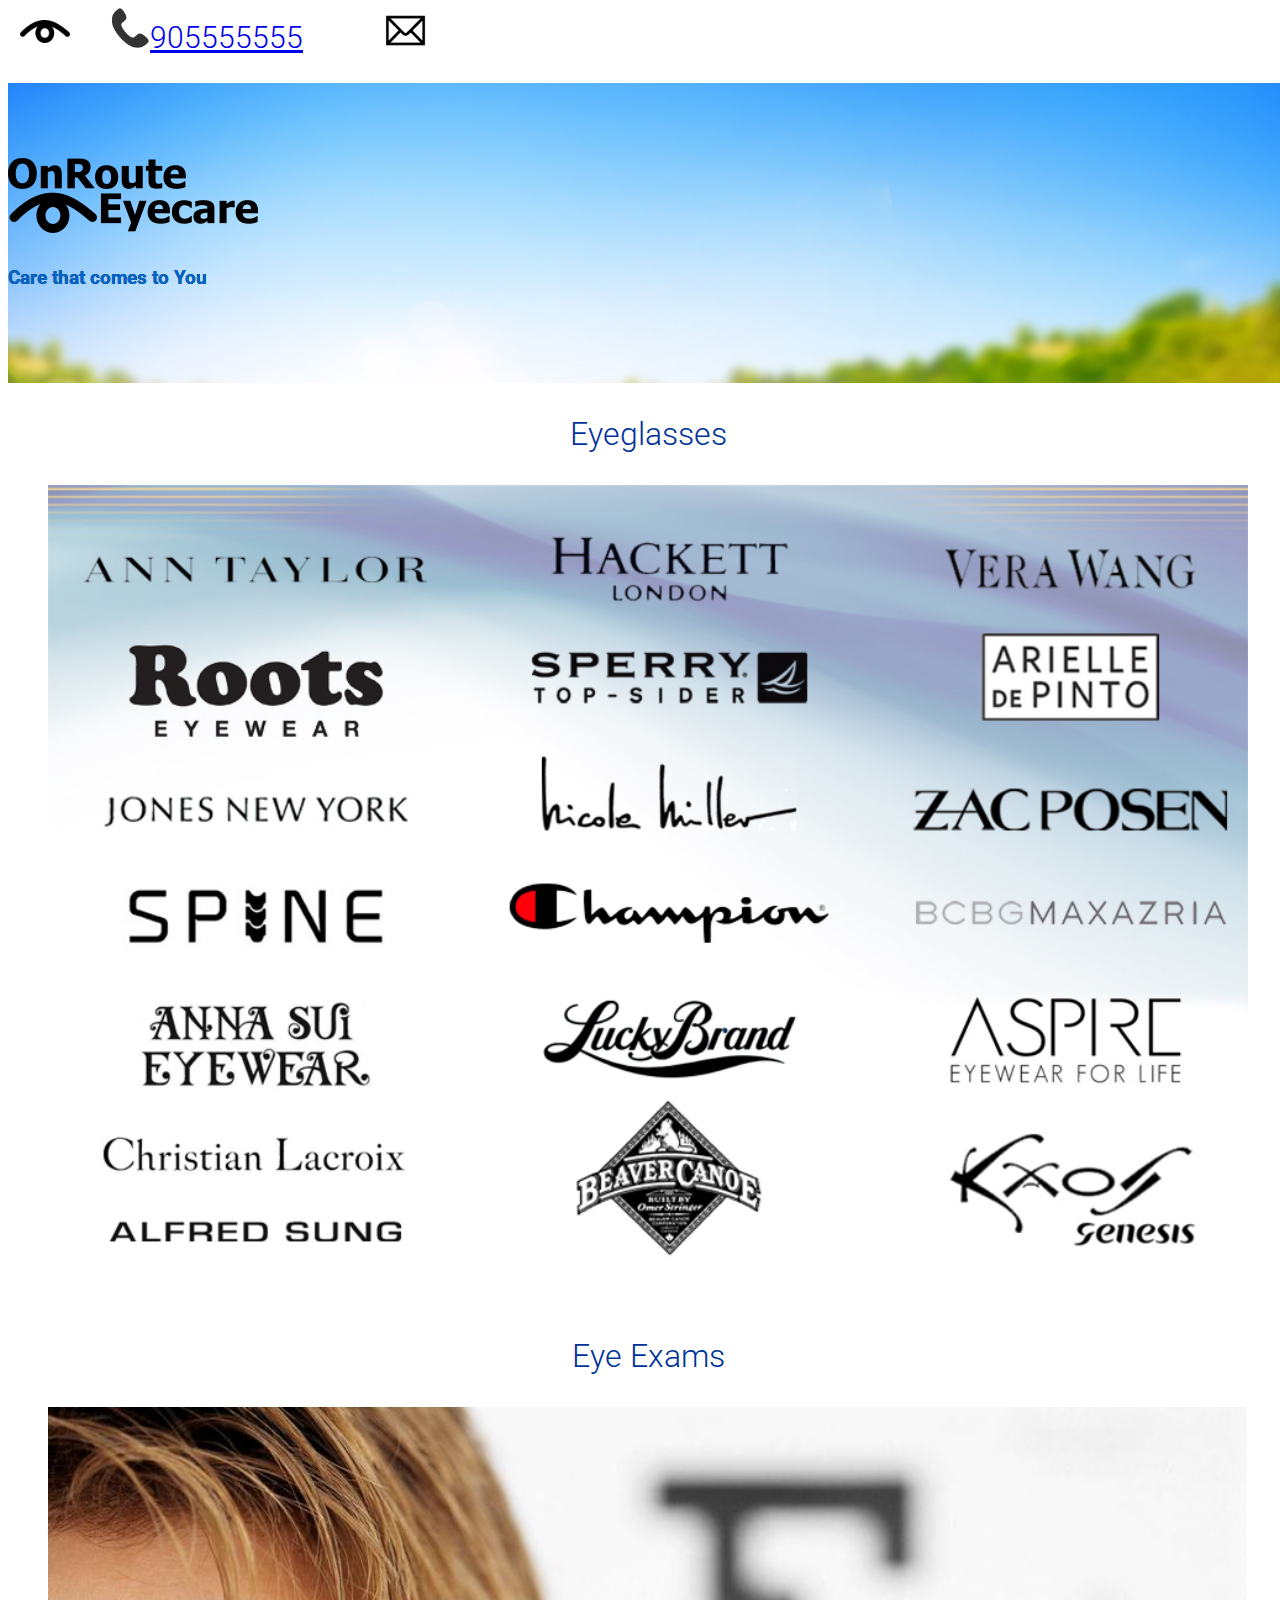
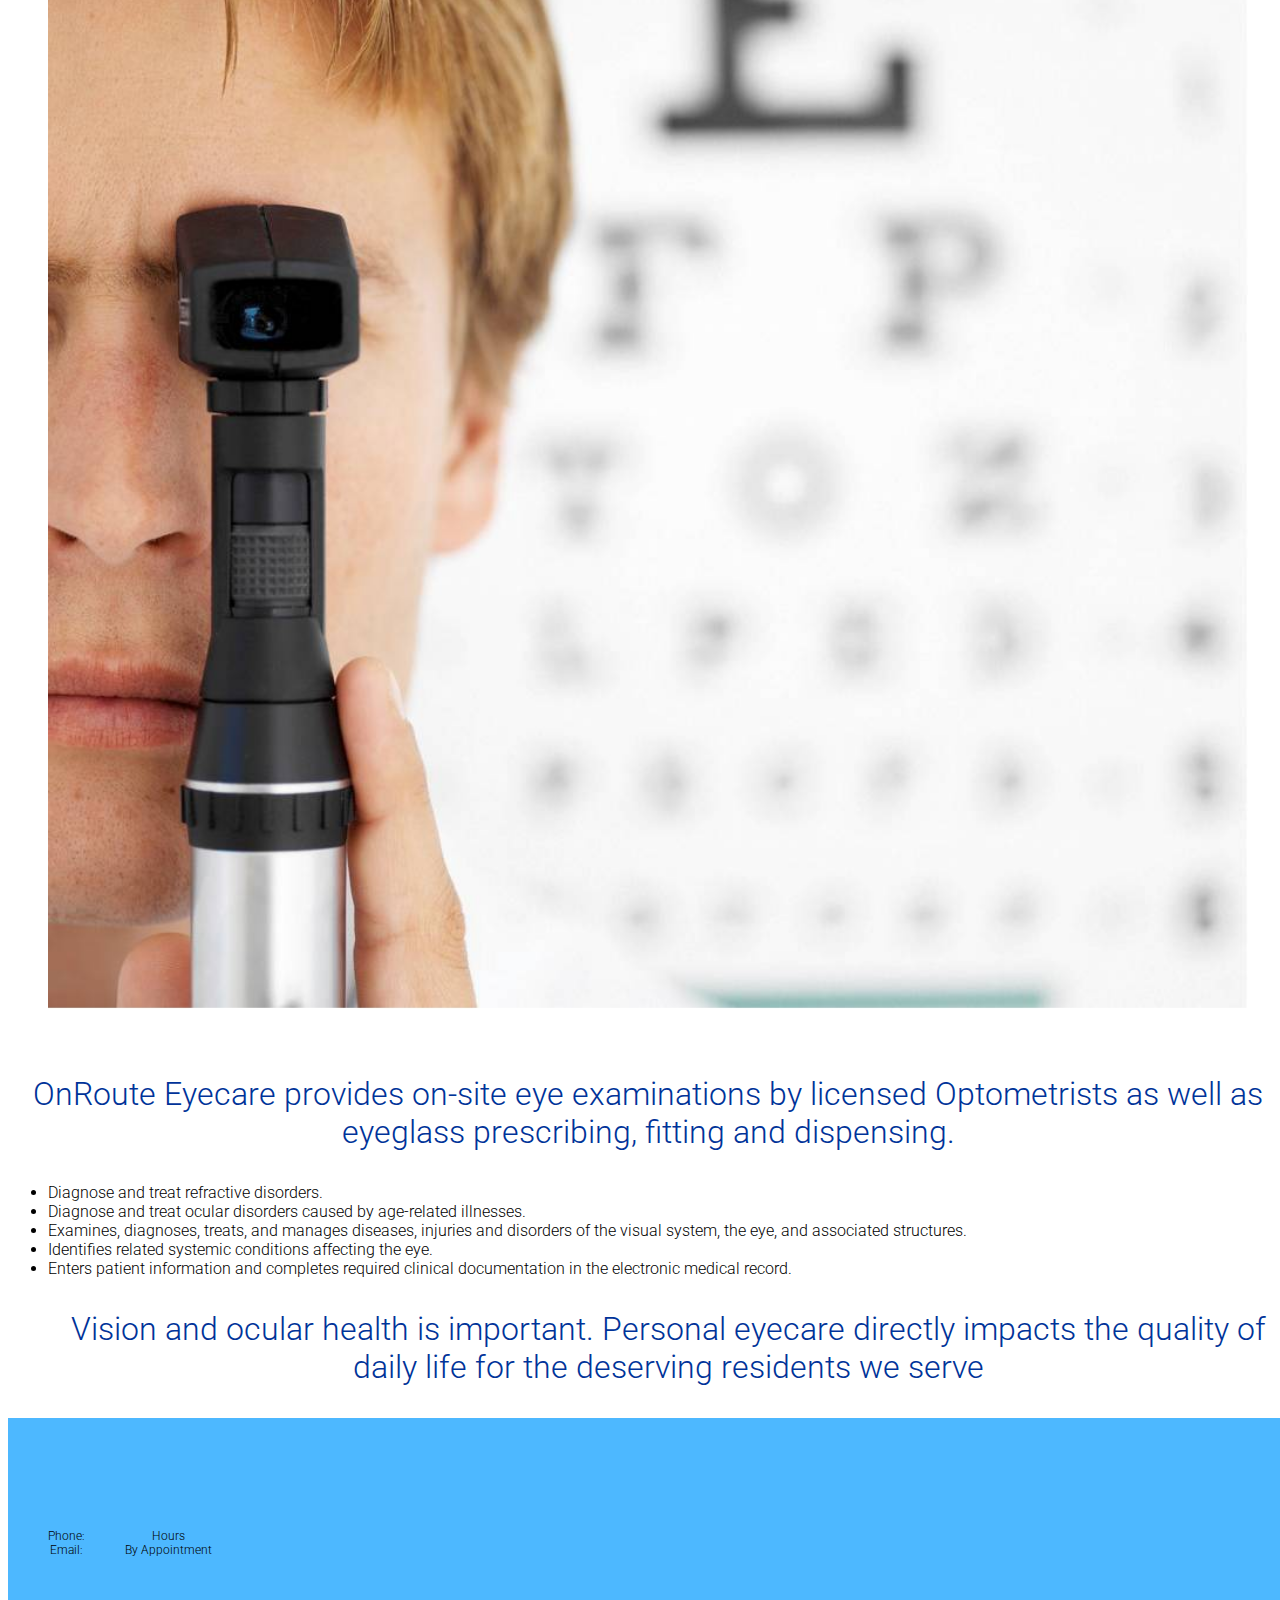
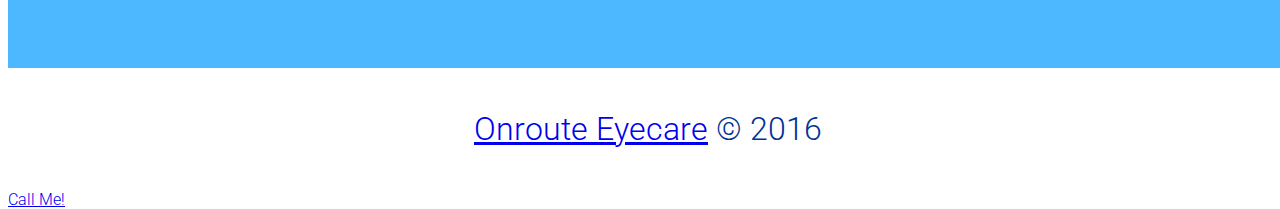
==== index.html @ 6a872e7d "May 19,2016" ====
<!DOCTYPE html>
<html>
<head>
  <title>OnRoute EyeCare</title>
  <meta charset="utf-8"/>
  <link rel="stylesheet" href="https://maxcdn.bootstrapcdn.com/bootstrap/3.3.6/css/bootstrap.min.css" integrity="sha384-1q8mTJOASx8j1Au+a5WDVnPi2lkFfwwEAa8hDDdjZlpLegxhjVME1fgjWPGmkzs7" crossorigin="anonymous">
  <link href='https://fonts.googleapis.com/css?family=Roboto:300,400,700' rel='stylesheet' type='text/css'>
  <link rel="stylesheet" type="text/css" href="main.css">
</head>
<body>
<header class="container-head">
  
  <div class="row">
  
    <h2 class="col-sm-4"><img src="eye.png" width="50">
	</h2>		
    
	<nav class="col-sm-10 text-right">
		<p><div class="header-info-label"><img src="6xqFT.png" width="40" class="fa fa-phone"></src><a href="tel:905555555" data-rel="external">905555555</a></div>
		</p>
		<p><div class="header-info-label"><i class="fa fa-envelope"></i><a href="mailto:onrouteeyecare@gmail.com" data-rel="external"><img src="mail.png" width="45"></src></a></div>
		</p>
    </nav>
  
  </div>
</header>


<section class="jumbotron">
  <div class="container">
    <div class="row text-center">
      <img src="eyecare.png" style="width:250px" >
      <h3>Care that comes to You</h3>

    </div>
  </div>

</section>

<section class="mainsec" class="container" >
  <div class="row">
    <figure class="col-sm-6">
       <p>Eyeglasses</p>
       <img src="eyewear.jpg"/>

    </figure>
    <figure class="col-sm-6">
       <p>Eye Exams</p>
       <img src="eye_exam.jpg"/>

    </figure>
  </div>
  <div>
	<p>
	OnRoute Eyecare provides on-site eye examinations by licensed Optometrists as well as eyeglass prescribing, fitting and dispensing.  
	</p>
	<p>
	<ul><li>Diagnose and treat refractive disorders. </li>
	<li>Diagnose and treat ocular disorders caused by age-related illnesses.</li>
	<li>Examines, diagnoses, treats, and manages diseases, injuries and disorders of the visual system, the eye, and associated structures.</li>
	<li>Identifies related systemic conditions affecting the eye.</li>
	<li>Enters patient information and completes required clinical documentation in the electronic medical record.</li>
	</p>
	<p>Vision and ocular health is important. Personal eyecare directly impacts the quality of daily life for the deserving residents we serve
  </div>
</section>

<section>
<footer class="container-foot">
  <div id="footer-widget" class="row">
	<div id="Contact"><p class="col-sm-6"> 
	<ul>
	<li>Phone:</li>
	<li>Email:</li>
	</ul></p>
    </div>
	<div id="Hours"><p class="col-sm-6"> 
	 <ul>
	 <li>Hours</li>
	 <li>By Appointment</li>
	 </ul></p>
    </div>
  </div>
 </footer>
</section>

<div class="foot">
    <p> <a href="www.onrouteeyecare.ca"> Onroute Eyecare</a> &copy; 2016
    </p>
</div>


</body>
</html>
<a href="tel:5555555">Call Me!</a>
---- main.css ----
body, html {
height: 100%;
width: 100%
}

body {
  font-family: 'Roboto', sans-serif;
  font-weight: 300;
}

header {
  width: 100%;
  position: fixed;
  right: 0;
  top: 0;
  background-color: white;
  z-index: 1;
}

header div h2 {
	margin-left:20px;
}

header .row,
footer .row {
  display: flex;
  align-items: center;
}


header nav {
  display: flex;
  justify-content: flex-end;
  font-size: 30px; 
}

header p {
  padding: 0 20px;
  margin: 0;
}

.jumbotron {
  margin-top: 83px;
  display: flex;
  align-items: center;
  background-image: url('wheat-field_421.jpeg');
  background-size: cover;
  color: #ffffff;
  height: 300px;
  text-shadow: 0.25px 0.25px 0.25px #000000;
}

.jumbotron h2 {
  font-size: 60px;
  font-weight: 700;
  margin: 0;
  color: #0066cc;
}

.jumbotron h3 {
  margin: 0 0 20px;
  color: #0066cc;
}

.mainsec p {
	text-align: center;
	
}

section .row img {
  margin: 0 0 30px;
  width: 100%;
}

.col-md-6 {
  margin: 0 0 30px;
}

.btn.btn-primary {
  border-radius: 2px;
  border: 0px;
  color: #fbd1d5;
  text-shadow: none;
  background-color: #ffffff;
}

.btn.btn-primary:hover {
  color: #ffffff;
  background-color: #fbd1d5;
}

p {
	font-size: 200%;
	color: #003399;
}

.btn-secondary {
  background-color: #E8DFE0;
  color: #ffffff;
  margin: 0 0 30px;
}

footer {
  font-size: 12px;
  padding:  0;
  text-align: center;
}

#footer-widget {
  background-color: #4db8ff;
  height:250px;
	
}

footer .col-sm-8 {
  display: flex;
  justify-content: flex-end;
}

footer ul {
  list-style: none;
}

footer li img {
  width: 32px;
  height: 32px;
}

.foot {
	text-align: center;
	padding: 10px;
	
}
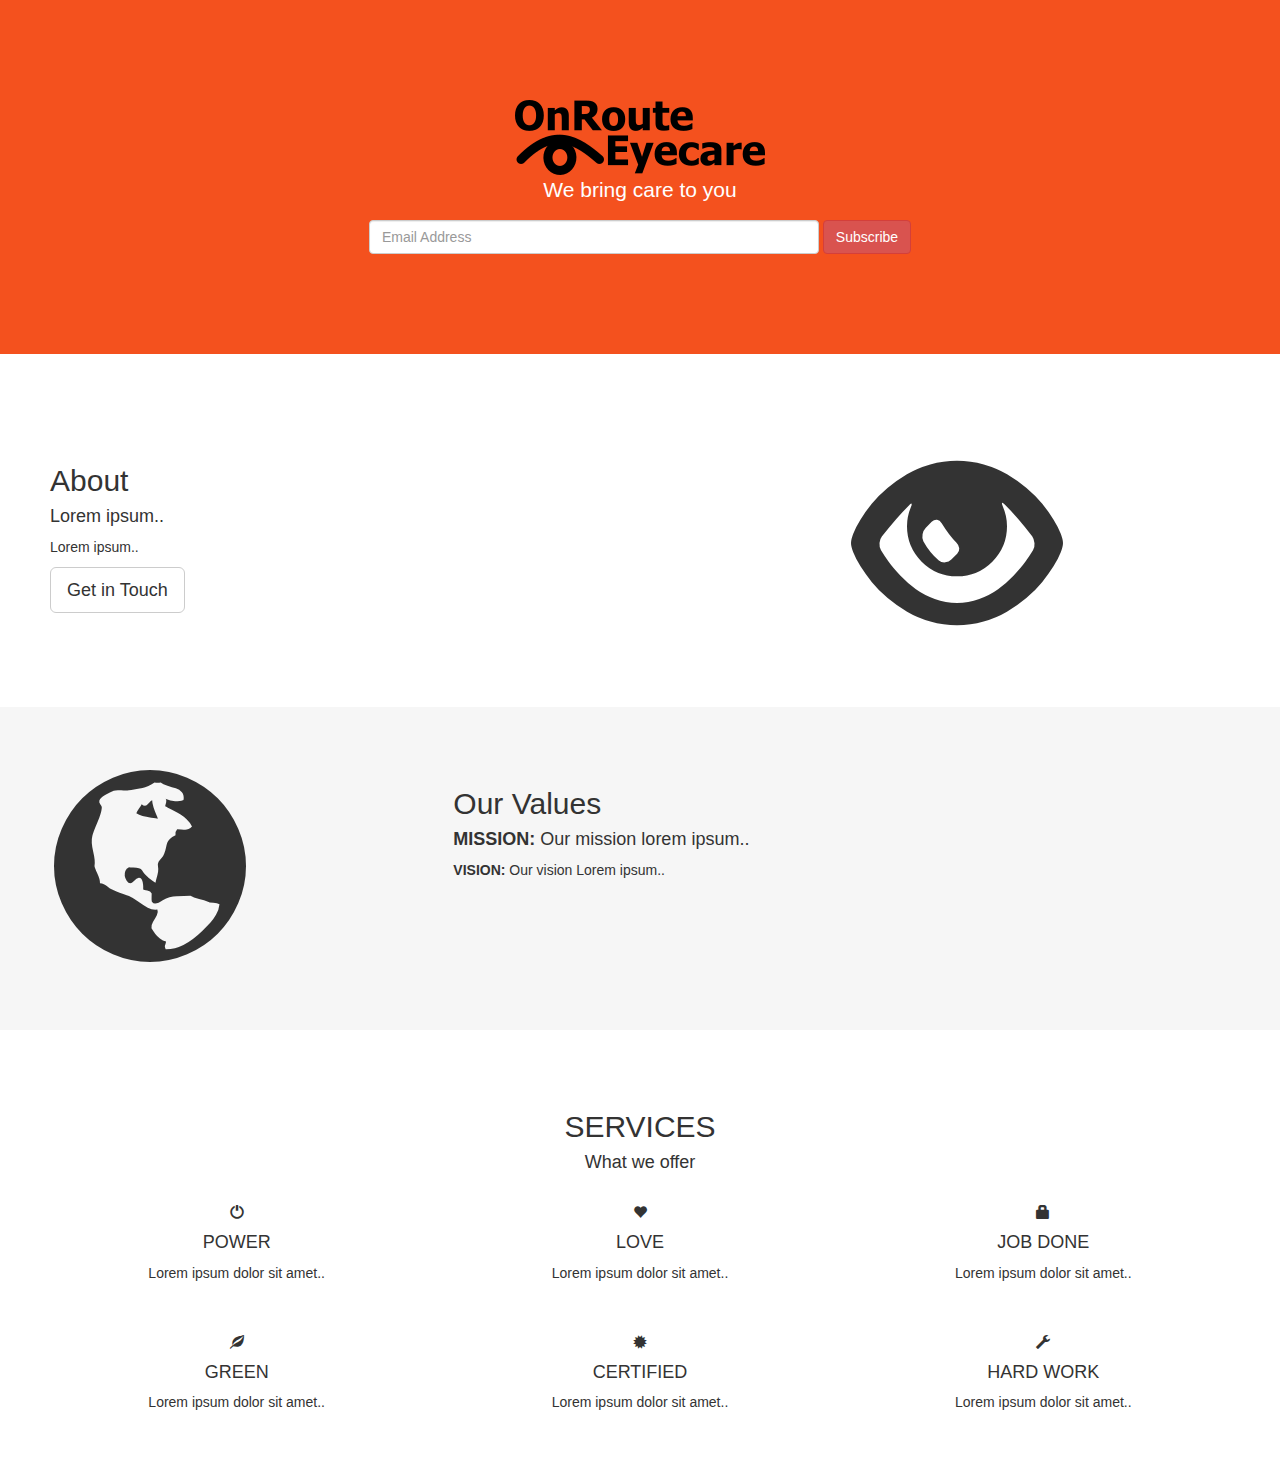
==== commit c1f068ba: "new version" ====
--- a/index.html
+++ b/index.html
@@ -1,96 +1,97 @@
 <!DOCTYPE html>
-<html>
+<html lang="en">
 <head>
-  <title>OnRoute EyeCare</title>
-  <meta charset="utf-8"/>
-  <link rel="stylesheet" href="https://maxcdn.bootstrapcdn.com/bootstrap/3.3.6/css/bootstrap.min.css" integrity="sha384-1q8mTJOASx8j1Au+a5WDVnPi2lkFfwwEAa8hDDdjZlpLegxhjVME1fgjWPGmkzs7" crossorigin="anonymous">
-  <link href='https://fonts.googleapis.com/css?family=Roboto:300,400,700' rel='stylesheet' type='text/css'>
+  <title>OnRoute Eyecare</title>
+  <meta charset="utf-8">
+  <meta name="viewport" content="width=device-width, initial-scale=1">
+  <link rel="stylesheet" href="http://maxcdn.bootstrapcdn.com/bootstrap/3.3.6/css/bootstrap.min.css">
+  <script src="https://ajax.googleapis.com/ajax/libs/jquery/1.12.0/jquery.min.js"></script>
+  <script src="http://maxcdn.bootstrapcdn.com/bootstrap/3.3.6/js/bootstrap.min.js"></script>
+  
   <link rel="stylesheet" type="text/css" href="main.css">
+  
+  
 </head>
 <body>
-<header class="container-head">
-  
-  <div class="row">
-  
-    <h2 class="col-sm-4"><img src="eye.png" width="50">
-	</h2>		
-    
-	<nav class="col-sm-10 text-right">
-		<p><div class="header-info-label"><img src="6xqFT.png" width="40" class="fa fa-phone"></src><a href="tel:905555555" data-rel="external">905555555</a></div>
-		</p>
-		<p><div class="header-info-label"><i class="fa fa-envelope"></i><a href="mailto:onrouteeyecare@gmail.com" data-rel="external"><img src="mail.png" width="45"></src></a></div>
-		</p>
-    </nav>
-  
-  </div>
-</header>
 
 
-<section class="jumbotron">
-  <div class="container">
-    <div class="row text-center">
-      <img src="eyecare.png" style="width:250px" >
-      <h3>Care that comes to You</h3>
-
-    </div>
-  </div>
-
-</section>
-
-<section class="mainsec" class="container" >
-  <div class="row">
-    <figure class="col-sm-6">
-       <p>Eyeglasses</p>
-       <img src="eyewear.jpg"/>
-
-    </figure>
-    <figure class="col-sm-6">
-       <p>Eye Exams</p>
-       <img src="eye_exam.jpg"/>
-
-    </figure>
-  </div>
-  <div>
-	<p>
-	OnRoute Eyecare provides on-site eye examinations by licensed Optometrists as well as eyeglass prescribing, fitting and dispensing.  
-	</p>
-	<p>
-	<ul><li>Diagnose and treat refractive disorders. </li>
-	<li>Diagnose and treat ocular disorders caused by age-related illnesses.</li>
-	<li>Examines, diagnoses, treats, and manages diseases, injuries and disorders of the visual system, the eye, and associated structures.</li>
-	<li>Identifies related systemic conditions affecting the eye.</li>
-	<li>Enters patient information and completes required clinical documentation in the electronic medical record.</li>
-	</p>
-	<p>Vision and ocular health is important. Personal eyecare directly impacts the quality of daily life for the deserving residents we serve
-  </div>
-</section>
-
-<section>
-<footer class="container-foot">
-  <div id="footer-widget" class="row">
-	<div id="Contact"><p class="col-sm-6"> 
-	<ul>
-	<li>Phone:</li>
-	<li>Email:</li>
-	</ul></p>
-    </div>
-	<div id="Hours"><p class="col-sm-6"> 
-	 <ul>
-	 <li>Hours</li>
-	 <li>By Appointment</li>
-	 </ul></p>
-    </div>
-  </div>
- </footer>
-</section>
-
-<div class="foot">
-    <p> <a href="www.onrouteeyecare.ca"> Onroute Eyecare</a> &copy; 2016
-    </p>
+<div class="jumbotron text-center">
+  <img src="eyecare.png" style="width:250px" >
+  <p>We bring care to you</p> 
+   <form class="form-inline">
+    <input type="email" class="form-control" size="50" placeholder="Email Address">
+    <button type="button" class="btn btn-danger">Subscribe</button>
+   </form>
 </div>
 
 
+<div class="container-fluid">
+  <div class="row">
+	<div class="col-sm-8">
+		<h2>About</h2>
+		<h4>Lorem ipsum..</h4> 
+		<p>Lorem ipsum..</p>
+		<button class="btn btn-default btn-lg">Get in Touch</button>
+	</div>
+	<div class="col-sm-4">
+		<span class="glyphicon glyphicon-eye-open logo"></span>
+	</div>
+  </div>
+</div>
+
+<div class="container-fluid bg-grey">
+  <div class="row">
+    <div class="col-sm-4">
+      <span class="glyphicon glyphicon-globe logo"></span>
+    </div>
+    <div class="col-sm-8">
+      <h2>Our Values</h2>
+      <h4><strong>MISSION:</strong> Our mission lorem ipsum..</h4>      
+      <p><strong>VISION:</strong> Our vision Lorem ipsum..</p>
+    </div>
+  </div>
+</div>
+
+<div class="container-fluid text-center">
+  <h2>SERVICES</h2>
+  <h4>What we offer</h4>
+  <br>
+  <div class="row">
+    <div class="col-sm-4">
+      <span class="glyphicon glyphicon-off"></span>
+      <h4>POWER</h4>
+      <p>Lorem ipsum dolor sit amet..</p>
+    </div>
+    <div class="col-sm-4">
+      <span class="glyphicon glyphicon-heart"></span>
+      <h4>LOVE</h4>
+      <p>Lorem ipsum dolor sit amet..</p>
+    </div>
+    <div class="col-sm-4">
+      <span class="glyphicon glyphicon-lock"></span>
+      <h4>JOB DONE</h4>
+      <p>Lorem ipsum dolor sit amet..</p>
+    </div>
+    </div>
+    <br><br>
+  <div class="row">
+    <div class="col-sm-4">
+      <span class="glyphicon glyphicon-leaf"></span>
+      <h4>GREEN</h4>
+      <p>Lorem ipsum dolor sit amet..</p>
+    </div>
+    <div class="col-sm-4">
+      <span class="glyphicon glyphicon-certificate"></span>
+      <h4>CERTIFIED</h4>
+      <p>Lorem ipsum dolor sit amet..</p>
+    </div>
+    <div class="col-sm-4">
+      <span class="glyphicon glyphicon-wrench"></span>
+      <h4>HARD WORK</h4>
+      <p>Lorem ipsum dolor sit amet..</p>
+    </div>
+  </div>
+</div>
+
 </body>
-</html>
-<a href="tel:5555555">Call Me!</a>
-
+</html>--- a/main.css
+++ b/main.css
@@ -1,133 +1,25 @@
-body, html {
-height: 100%;
-width: 100%
+
+
+.jumbotron {
+    background-color: #f4511e;
+    color: #fff;
+    padding: 100px 25px;
 }
 
-body {
-  font-family: 'Roboto', sans-serif;
-  font-weight: 300;
+.container-fluid {
+    padding: 60px 50px;
 }
 
-header {
-  width: 100%;
-  position: fixed;
-  right: 0;
-  top: 0;
-  background-color: white;
-  z-index: 1;
+.bg-grey {
+    background-color: #f6f6f6;
 }
 
-header div h2 {
-	margin-left:20px;
+.logo {
+    font-size: 200px;
 }
-
-header .row,
-footer .row {
-  display: flex;
-  align-items: center;
+@media screen and (max-width: 768px) {
+    .col-sm-4 {
+        text-align: center;
+        margin: 25px 0;
+    }
 }
-
-
-header nav {
-  display: flex;
-  justify-content: flex-end;
-  font-size: 30px; 
-}
-
-header p {
-  padding: 0 20px;
-  margin: 0;
-}
-
-.jumbotron {
-  margin-top: 83px;
-  display: flex;
-  align-items: center;
-  background-image: url('wheat-field_421.jpeg');
-  background-size: cover;
-  color: #ffffff;
-  height: 300px;
-  text-shadow: 0.25px 0.25px 0.25px #000000;
-}
-
-.jumbotron h2 {
-  font-size: 60px;
-  font-weight: 700;
-  margin: 0;
-  color: #0066cc;
-}
-
-.jumbotron h3 {
-  margin: 0 0 20px;
-  color: #0066cc;
-}
-
-.mainsec p {
-	text-align: center;
-	
-}
-
-section .row img {
-  margin: 0 0 30px;
-  width: 100%;
-}
-
-.col-md-6 {
-  margin: 0 0 30px;
-}
-
-.btn.btn-primary {
-  border-radius: 2px;
-  border: 0px;
-  color: #fbd1d5;
-  text-shadow: none;
-  background-color: #ffffff;
-}
-
-.btn.btn-primary:hover {
-  color: #ffffff;
-  background-color: #fbd1d5;
-}
-
-p {
-	font-size: 200%;
-	color: #003399;
-}
-
-.btn-secondary {
-  background-color: #E8DFE0;
-  color: #ffffff;
-  margin: 0 0 30px;
-}
-
-footer {
-  font-size: 12px;
-  padding:  0;
-  text-align: center;
-}
-
-#footer-widget {
-  background-color: #4db8ff;
-  height:250px;
-	
-}
-
-footer .col-sm-8 {
-  display: flex;
-  justify-content: flex-end;
-}
-
-footer ul {
-  list-style: none;
-}
-
-footer li img {
-  width: 32px;
-  height: 32px;
-}
-
-.foot {
-	text-align: center;
-	padding: 10px;
-	
-}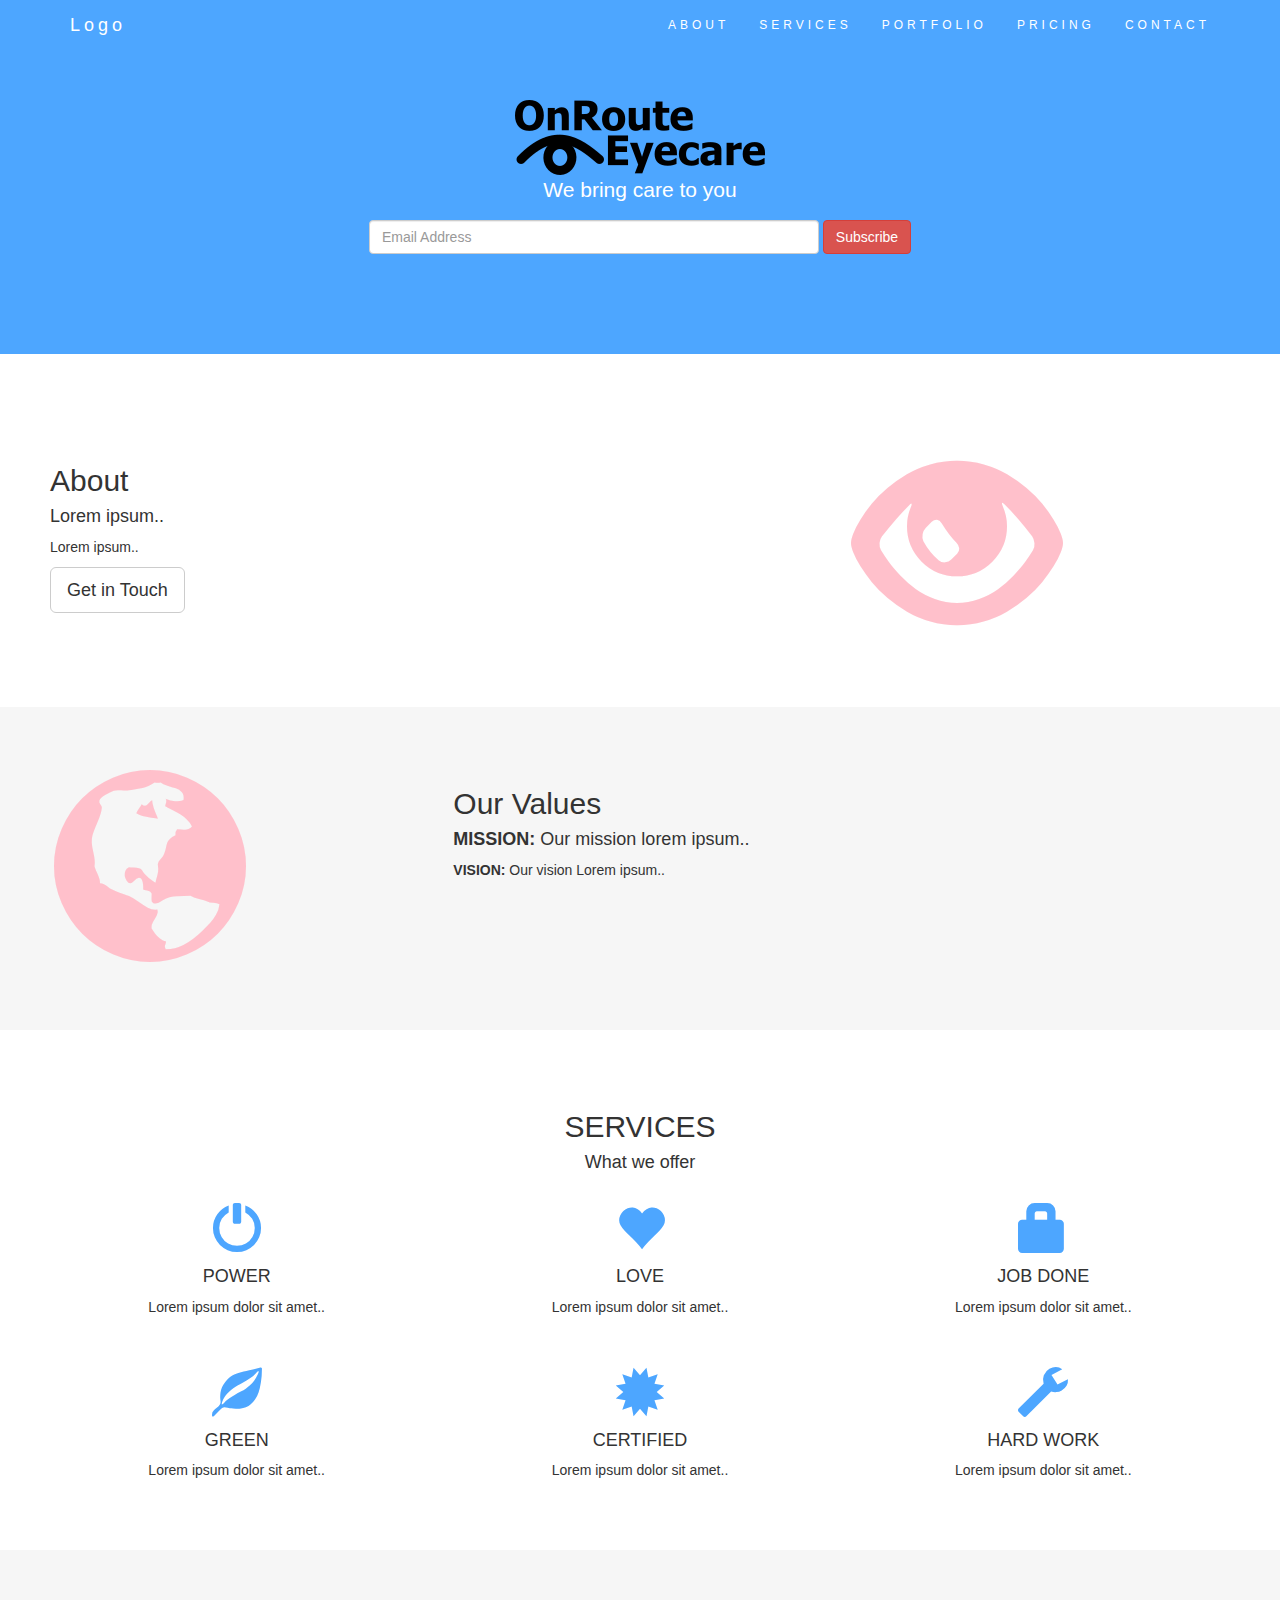
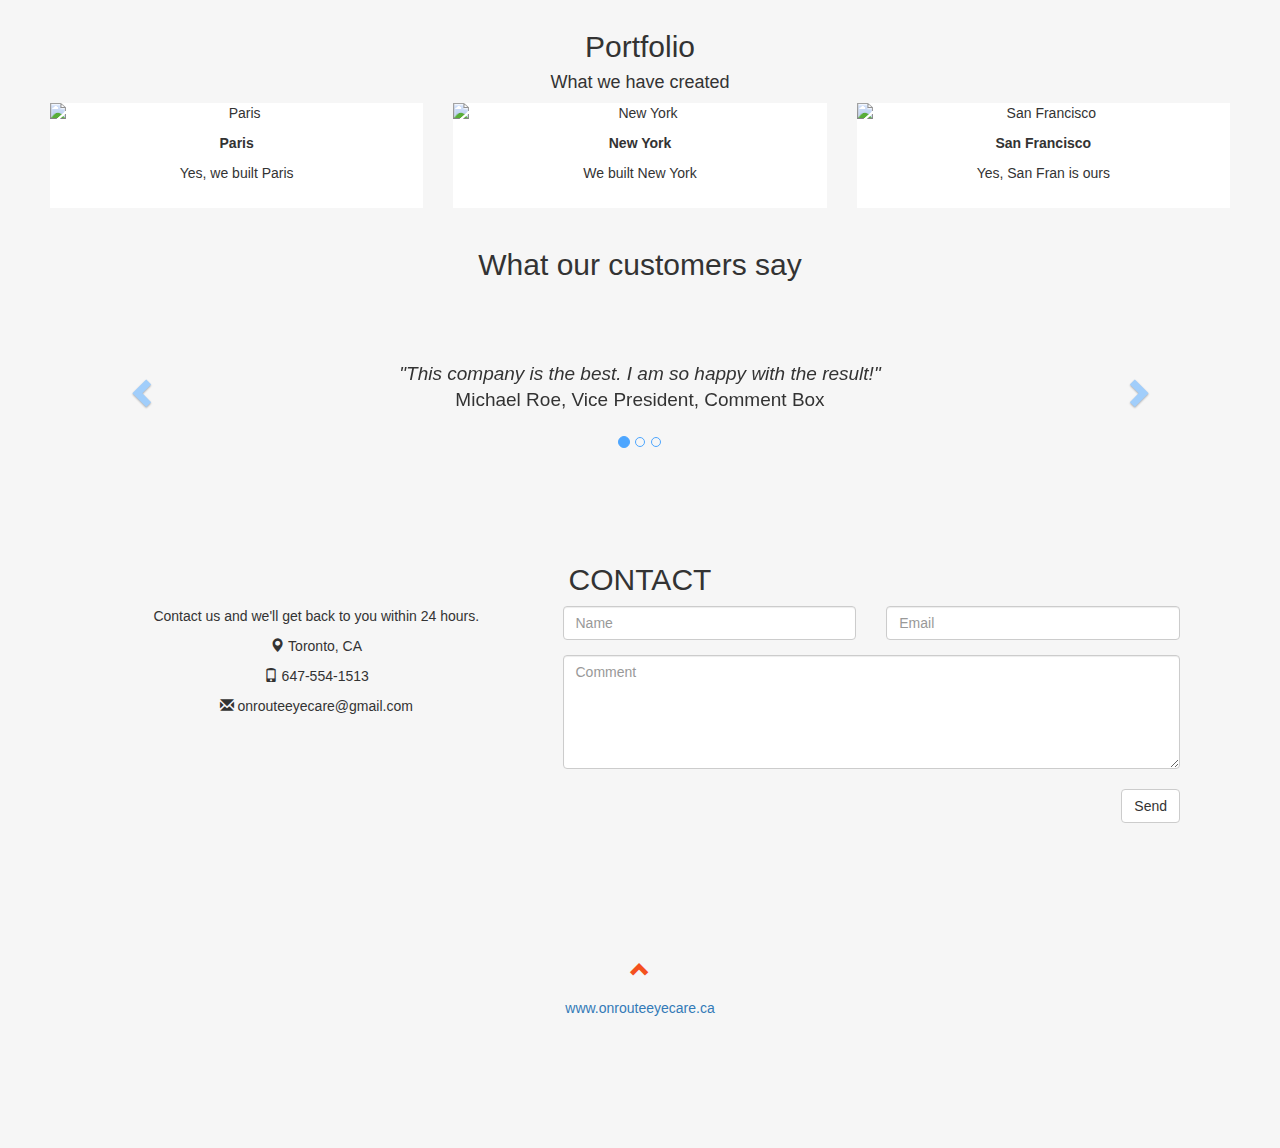
==== commit f7bb764a: "2nd update to new layout" ====
--- a/index.html
+++ b/index.html
@@ -9,11 +9,59 @@
   <script src="http://maxcdn.bootstrapcdn.com/bootstrap/3.3.6/js/bootstrap.min.js"></script>
   
   <link rel="stylesheet" type="text/css" href="main.css">
-  
+  <!--smooth scrolling-->
+  <script>
+$(document).ready(function(){
+  // Add smooth scrolling to all links in navbar + footer link
+  $(".navbar a, footer a[href='#myPage']").on('click', function(event) {
+
+   // Make sure this.hash has a value before overriding default behavior
+  if (this.hash !== "") {
+
+    // Prevent default anchor click behavior
+    event.preventDefault();
+
+    // Store hash
+    var hash = this.hash;
+
+    // Using jQuery's animate() method to add smooth page scroll
+    // The optional number (900) specifies the number of milliseconds it takes to scroll to the specified area
+    $('html, body').animate({
+      scrollTop: $(hash).offset().top
+    }, 900, function(){
+
+      // Add hash (#) to URL when done scrolling (default click behavior)
+       window.location.hash = hash;
+      });
+    } // End if
+  });
+})
+</script>
   
 </head>
-<body>
-
+<body id="myPage" data-spy="scroll" data-target=".navbar" data-offset="60">
+
+<nav class="navbar navbar-default navbar-fixed-top">
+  <div class="container">
+     <div class="navbar-header">
+      <button type="button" class="navbar-toggle" data-toggle="collapse" data-target="#myNavbar">
+        <span class="icon-bar"></span>
+        <span class="icon-bar"></span>
+        <span class="icon-bar"></span> 
+      </button>
+      <a class="navbar-brand" href="#">Logo</a>
+     </div>
+    <div class="collapse navbar-collapse" id="myNavbar">
+      <ul class="nav navbar-nav navbar-right">
+        <li><a href="#about">ABOUT</a></li>
+        <li><a href="#services">SERVICES</a></li>
+        <li><a href="#portfolio">PORTFOLIO</a></li>
+        <li><a href="#pricing">PRICING</a></li>
+        <li><a href="#contact">CONTACT</a></li>
+      </ul>
+     </div>
+  </div>
+</nav>
 
 <div class="jumbotron text-center">
   <img src="eyecare.png" style="width:250px" >
@@ -25,7 +73,7 @@
 </div>
 
 
-<div class="container-fluid">
+<div id="about" class="container-fluid">
   <div class="row">
 	<div class="col-sm-8">
 		<h2>About</h2>
@@ -52,23 +100,23 @@
   </div>
 </div>
 
-<div class="container-fluid text-center">
+<div id="services" class="container-fluid text-center">
   <h2>SERVICES</h2>
   <h4>What we offer</h4>
   <br>
   <div class="row">
     <div class="col-sm-4">
-      <span class="glyphicon glyphicon-off"></span>
+      <span class="glyphicon glyphicon-off logo-small"></span>
       <h4>POWER</h4>
       <p>Lorem ipsum dolor sit amet..</p>
     </div>
     <div class="col-sm-4">
-      <span class="glyphicon glyphicon-heart"></span>
+      <span class="glyphicon glyphicon-heart logo-small"></span>
       <h4>LOVE</h4>
       <p>Lorem ipsum dolor sit amet..</p>
     </div>
     <div class="col-sm-4">
-      <span class="glyphicon glyphicon-lock"></span>
+      <span class="glyphicon glyphicon-lock logo-small"></span>
       <h4>JOB DONE</h4>
       <p>Lorem ipsum dolor sit amet..</p>
     </div>
@@ -76,22 +124,116 @@
     <br><br>
   <div class="row">
     <div class="col-sm-4">
-      <span class="glyphicon glyphicon-leaf"></span>
+      <span class="glyphicon glyphicon-leaf logo-small"></span>
       <h4>GREEN</h4>
       <p>Lorem ipsum dolor sit amet..</p>
     </div>
     <div class="col-sm-4">
-      <span class="glyphicon glyphicon-certificate"></span>
+      <span class="glyphicon glyphicon-certificate logo-small"></span>
       <h4>CERTIFIED</h4>
       <p>Lorem ipsum dolor sit amet..</p>
     </div>
     <div class="col-sm-4">
-      <span class="glyphicon glyphicon-wrench"></span>
+      <span class="glyphicon glyphicon-wrench logo-small"></span>
       <h4>HARD WORK</h4>
       <p>Lorem ipsum dolor sit amet..</p>
     </div>
   </div>
 </div>
-
+<div class="container-fluid text-center bg-grey">
+  <h2>Portfolio</h2>
+  <h4>What we have created</h4>
+  <div class="row text-center">
+    <div class="col-sm-4">
+      <div class="thumbnail">
+        <img src="paris.jpg" alt="Paris">
+        <p><strong>Paris</strong></p>
+        <p>Yes, we built Paris</p>
+      </div>
+    </div>
+    <div class="col-sm-4">
+      <div class="thumbnail">
+        <img src="newyork.jpg" alt="New York">
+        <p><strong>New York</strong></p>
+        <p>We built New York</p>
+      </div>
+    </div>
+    <div class="col-sm-4">
+      <div class="thumbnail">
+        <img src="sanfran.jpg" alt="San Francisco">
+        <p><strong>San Francisco</strong></p>
+        <p>Yes, San Fran is ours</p>
+      </div>
+    </div>
+</div>
+
+<h2>What our customers say</h2>
+<div id="myCarousel" class="carousel slide text-center" data-ride="carousel">
+  <!-- Indicators -->
+  <ol class="carousel-indicators">
+    <li data-target="#myCarousel" data-slide-to="0" class="active"></li>
+    <li data-target="#myCarousel" data-slide-to="1"></li>
+    <li data-target="#myCarousel" data-slide-to="2"></li>
+  </ol>
+
+  <!-- Wrapper for slides -->
+  <div class="carousel-inner" role="listbox">
+    <div class="item active">
+    <h4>"This company is the best. I am so happy with the result!"<br><span style="font-style:normal;">Michael Roe, Vice President, Comment Box</span></h4>
+    </div>
+    <div class="item">
+      <h4>"One word... WOW!!"<br><span style="font-style:normal;">John Doe, Salesman, Rep Inc</span></h4>
+    </div>
+    <div class="item">
+      <h4>"Could I... BE any more happy with this company?"<br><span style="font-style:normal;">Chandler Bing, Actor, FriendsAlot</span></h4>
+    </div>
+  </div>
+
+  <!-- Left and right controls -->
+  <a class="left carousel-control" href="#myCarousel" role="button" data-slide="prev">
+    <span class="glyphicon glyphicon-chevron-left" aria-hidden="true"></span>
+    <span class="sr-only">Previous</span>
+  </a>
+  <a class="right carousel-control" href="#myCarousel" role="button" data-slide="next">
+    <span class="glyphicon glyphicon-chevron-right" aria-hidden="true"></span>
+    <span class="sr-only">Next</span>
+  </a>
+</div>
+
+<div id="contact" class="container-fluid bg-grey">
+  <h2 class="text-center">CONTACT</h2>
+  <div class="row">
+    <div class="col-sm-5">
+      <p>Contact us and we'll get back to you within 24 hours.</p>
+      <p><span class="glyphicon glyphicon-map-marker"></span> Toronto, CA</p>
+      <p><span class="glyphicon glyphicon-phone"></span> 647-554-1513</p>
+      <p><span class="glyphicon glyphicon-envelope"></span> onrouteeyecare@gmail.com</p> 
+    </div>
+    <div class="col-sm-7">
+      <div class="row">
+        <div class="col-sm-6 form-group">
+          <input class="form-control" id="name" name="name" placeholder="Name" type="text" required>
+        </div>
+        <div class="col-sm-6 form-group">
+          <input class="form-control" id="email" name="email" placeholder="Email" type="email" required>
+        </div>
+      </div>
+      <textarea class="form-control" id="comments" name="comments" placeholder="Comment" rows="5"></textarea><br>
+      <div class="row">
+        <div class="col-sm-12 form-group">
+          <button class="btn btn-default pull-right" type="submit">Send</button>
+        </div>
+      </div> 
+    </div>
+  </div>
+</div>
+</style>
+
+<footer class="container-fluid text-center">
+  <a href="#myPage" title="To Top">
+    <span class="glyphicon glyphicon-chevron-up"></span>
+  </a>
+  <p><a href="http://www.onrouteeyecare.ca" title="Visit w3schools">www.onrouteeyecare.ca<a></p> 
+</footer>
 </body>
-</html>+</html>
--- a/main.css
+++ b/main.css
@@ -1,7 +1,31 @@
 
+.navbar {
+    margin-bottom: 0;
+    background-color: #4da6ff;
+    z-index: 9999;
+    border: 0;
+    font-size: 12px !important;
+    line-height: 1.42857143 !important;
+    letter-spacing: 4px;
+    border-radius: 0;
+}
+
+.navbar li a, .navbar .navbar-brand {
+    color: #fff !important;
+}
+
+.navbar-nav li a:hover, .navbar-nav li.active a {
+    color: #4da6ff !important;
+    background-color: #fff !important;
+}
+
+.navbar-default .navbar-toggle {
+    border-color: transparent;
+    color: #fff !important;
+}
 
 .jumbotron {
-    background-color: #f4511e;
+    background-color: #4da6ff;
     color: #fff;
     padding: 100px 25px;
 }
@@ -14,12 +38,62 @@
     background-color: #f6f6f6;
 }
 
-.logo {
-    font-size: 200px;
-}
 @media screen and (max-width: 768px) {
     .col-sm-4 {
         text-align: center;
         margin: 25px 0;
     }
 }
+
+.logo-small {
+    color: #4da6ff;
+    font-size: 50px;
+}
+
+.logo {
+    color: pink;
+    font-size: 200px;
+}
+
+.thumbnail {
+    padding: 0 0 15px 0;
+    border: none;
+    border-radius: 0;
+}
+
+.thumbnail img {
+    width: 100%;
+    height: 100%;
+    margin-bottom: 10px;
+}
+
+.carousel-control.right, .carousel-control.left {
+    background-image: none;
+    color: #4da6ff;
+}
+
+.carousel-indicators li {
+    border-color: #4da6ff;
+}
+
+.carousel-indicators li.active {
+    background-color: #4da6ff;
+}
+
+.item h4 {
+    font-size: 19px;
+    line-height: 1.375em;
+    font-weight: 400;
+    font-style: italic;
+    margin: 70px 0;
+}
+
+.item span {
+    font-style: normal;
+}
+
+footer .glyphicon {
+    font-size: 20px;
+    margin-bottom: 20px;
+    color: #f4511e;
+}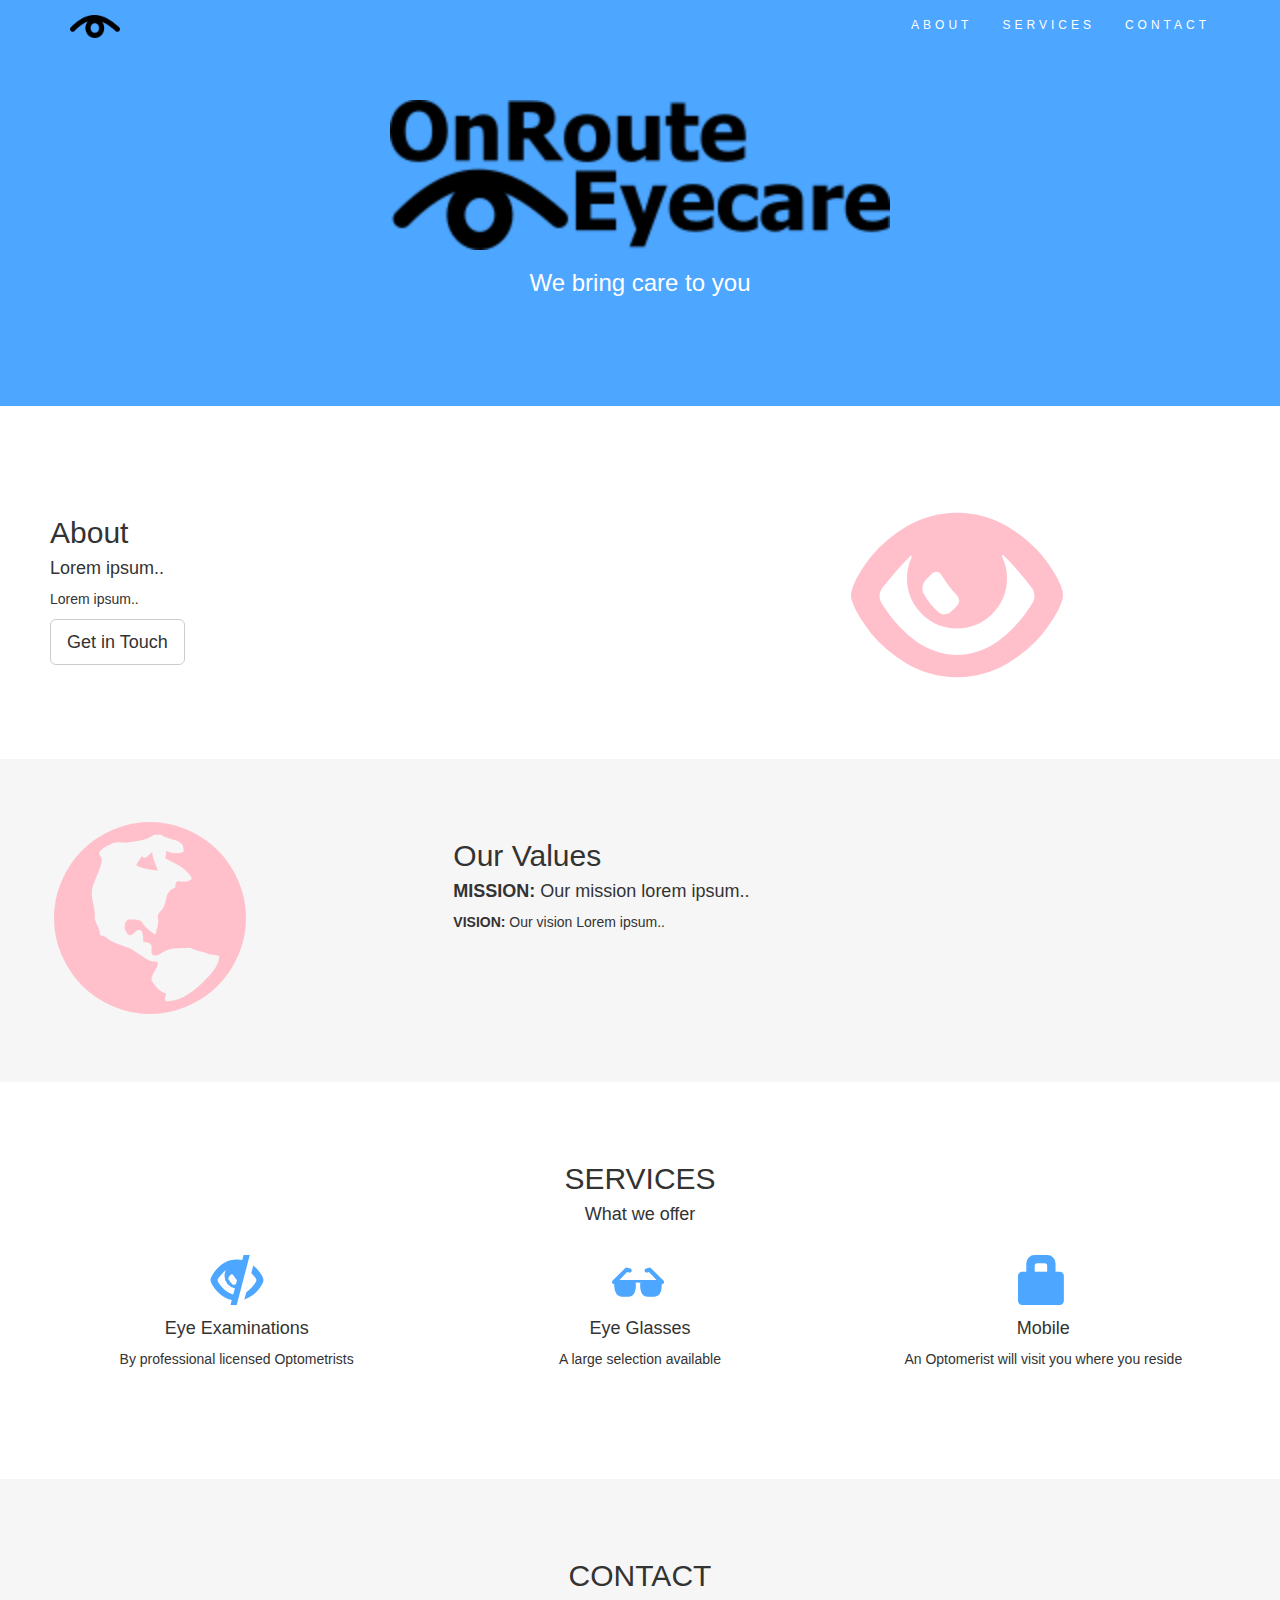
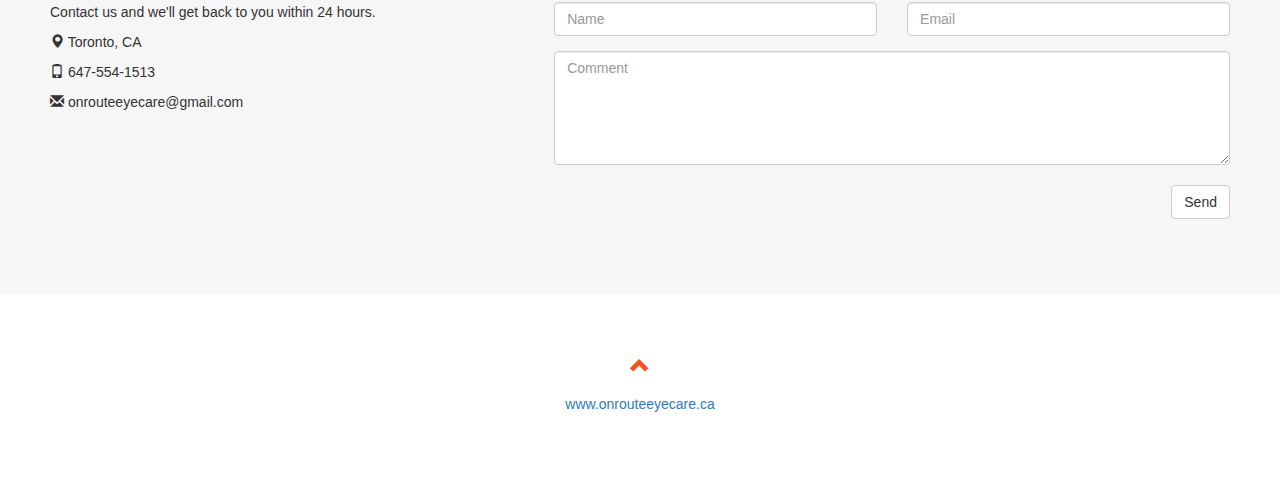
==== commit f1c4feb5: "may 23/2016" ====
--- a/index.html
+++ b/index.html
@@ -49,14 +49,14 @@
         <span class="icon-bar"></span>
         <span class="icon-bar"></span> 
       </button>
-      <a class="navbar-brand" href="#">Logo</a>
+      <a class="navbar-brand" href="#"><img src="eye.png" width="50"></img></a>
      </div>
     <div class="collapse navbar-collapse" id="myNavbar">
       <ul class="nav navbar-nav navbar-right">
         <li><a href="#about">ABOUT</a></li>
         <li><a href="#services">SERVICES</a></li>
-        <li><a href="#portfolio">PORTFOLIO</a></li>
-        <li><a href="#pricing">PRICING</a></li>
+   <!--     <li><a href="#portfolio">PORTFOLIO</a></li>
+        <li><a href="#pricing">PRICING</a></li>  -->
         <li><a href="#contact">CONTACT</a></li>
       </ul>
      </div>
@@ -64,12 +64,12 @@
 </nav>
 
 <div class="jumbotron text-center">
-  <img src="eyecare.png" style="width:250px" >
-  <p>We bring care to you</p> 
-   <form class="form-inline">
+  <img src="eyecare.png" style="width:500px" >
+  <h3>We bring care to you</h3> 
+ <!--  <form class="form-inline">
     <input type="email" class="form-control" size="50" placeholder="Email Address">
     <button type="button" class="btn btn-danger">Subscribe</button>
-   </form>
+   </form>    -->
 </div>
 
 
@@ -79,7 +79,7 @@
 		<h2>About</h2>
 		<h4>Lorem ipsum..</h4> 
 		<p>Lorem ipsum..</p>
-		<button class="btn btn-default btn-lg">Get in Touch</button>
+		<a href="#contact"><button class="btn btn-default btn-lg">Get in Touch</button></a>
 	</div>
 	<div class="col-sm-4">
 		<span class="glyphicon glyphicon-eye-open logo"></span>
@@ -106,23 +106,23 @@
   <br>
   <div class="row">
     <div class="col-sm-4">
-      <span class="glyphicon glyphicon-off logo-small"></span>
-      <h4>POWER</h4>
-      <p>Lorem ipsum dolor sit amet..</p>
-    </div>
-    <div class="col-sm-4">
-      <span class="glyphicon glyphicon-heart logo-small"></span>
-      <h4>LOVE</h4>
-      <p>Lorem ipsum dolor sit amet..</p>
+      <span class="glyphicon glyphicon-eye-close logo-small"></span>
+      <h4>Eye Examinations</h4>
+      <p>By professional licensed Optometrists</p>
+    </div>
+    <div class="col-sm-4">
+      <span class="glyphicon glyphicon-sunglasses logo-small"></span>
+      <h4>Eye Glasses</h4>
+      <p>A large selection available</p>
     </div>
     <div class="col-sm-4">
       <span class="glyphicon glyphicon-lock logo-small"></span>
-      <h4>JOB DONE</h4>
-      <p>Lorem ipsum dolor sit amet..</p>
+      <h4>Mobile</h4>
+      <p>An Optomerist will visit you where you reside</p>
     </div>
     </div>
     <br><br>
-  <div class="row">
+<!--  <div class="row">
     <div class="col-sm-4">
       <span class="glyphicon glyphicon-leaf logo-small"></span>
       <h4>GREEN</h4>
@@ -138,8 +138,10 @@
       <h4>HARD WORK</h4>
       <p>Lorem ipsum dolor sit amet..</p>
     </div>
-  </div>
-</div>
+  </div> -->
+</div>
+
+<!--
 <div class="container-fluid text-center bg-grey">
   <h2>Portfolio</h2>
   <h4>What we have created</h4>
@@ -166,39 +168,11 @@
       </div>
     </div>
 </div>
-
-<h2>What our customers say</h2>
-<div id="myCarousel" class="carousel slide text-center" data-ride="carousel">
-  <!-- Indicators -->
-  <ol class="carousel-indicators">
-    <li data-target="#myCarousel" data-slide-to="0" class="active"></li>
-    <li data-target="#myCarousel" data-slide-to="1"></li>
-    <li data-target="#myCarousel" data-slide-to="2"></li>
-  </ol>
-
-  <!-- Wrapper for slides -->
-  <div class="carousel-inner" role="listbox">
-    <div class="item active">
-    <h4>"This company is the best. I am so happy with the result!"<br><span style="font-style:normal;">Michael Roe, Vice President, Comment Box</span></h4>
-    </div>
-    <div class="item">
-      <h4>"One word... WOW!!"<br><span style="font-style:normal;">John Doe, Salesman, Rep Inc</span></h4>
-    </div>
-    <div class="item">
-      <h4>"Could I... BE any more happy with this company?"<br><span style="font-style:normal;">Chandler Bing, Actor, FriendsAlot</span></h4>
-    </div>
-  </div>
-
-  <!-- Left and right controls -->
-  <a class="left carousel-control" href="#myCarousel" role="button" data-slide="prev">
-    <span class="glyphicon glyphicon-chevron-left" aria-hidden="true"></span>
-    <span class="sr-only">Previous</span>
-  </a>
-  <a class="right carousel-control" href="#myCarousel" role="button" data-slide="next">
-    <span class="glyphicon glyphicon-chevron-right" aria-hidden="true"></span>
-    <span class="sr-only">Next</span>
-  </a>
-</div>
+-->
+
+
+
+
 
 <div id="contact" class="container-fluid bg-grey">
   <h2 class="text-center">CONTACT</h2>
@@ -210,6 +184,7 @@
       <p><span class="glyphicon glyphicon-envelope"></span> onrouteeyecare@gmail.com</p> 
     </div>
     <div class="col-sm-7">
+	<form action="https://formspree.io/onrouteeyecare@gmail.com" method="POST">
       <div class="row">
         <div class="col-sm-6 form-group">
           <input class="form-control" id="name" name="name" placeholder="Name" type="text" required>
@@ -224,6 +199,7 @@
           <button class="btn btn-default pull-right" type="submit">Send</button>
         </div>
       </div> 
+	</form>
     </div>
   </div>
 </div>
@@ -233,7 +209,7 @@
   <a href="#myPage" title="To Top">
     <span class="glyphicon glyphicon-chevron-up"></span>
   </a>
-  <p><a href="http://www.onrouteeyecare.ca" title="Visit w3schools">www.onrouteeyecare.ca<a></p> 
+  <p><a href="http://www.onrouteeyecare.ca" title="OnRoute Eyecare">www.onrouteeyecare.ca<a></p> 
 </footer>
 </body>
 </html>
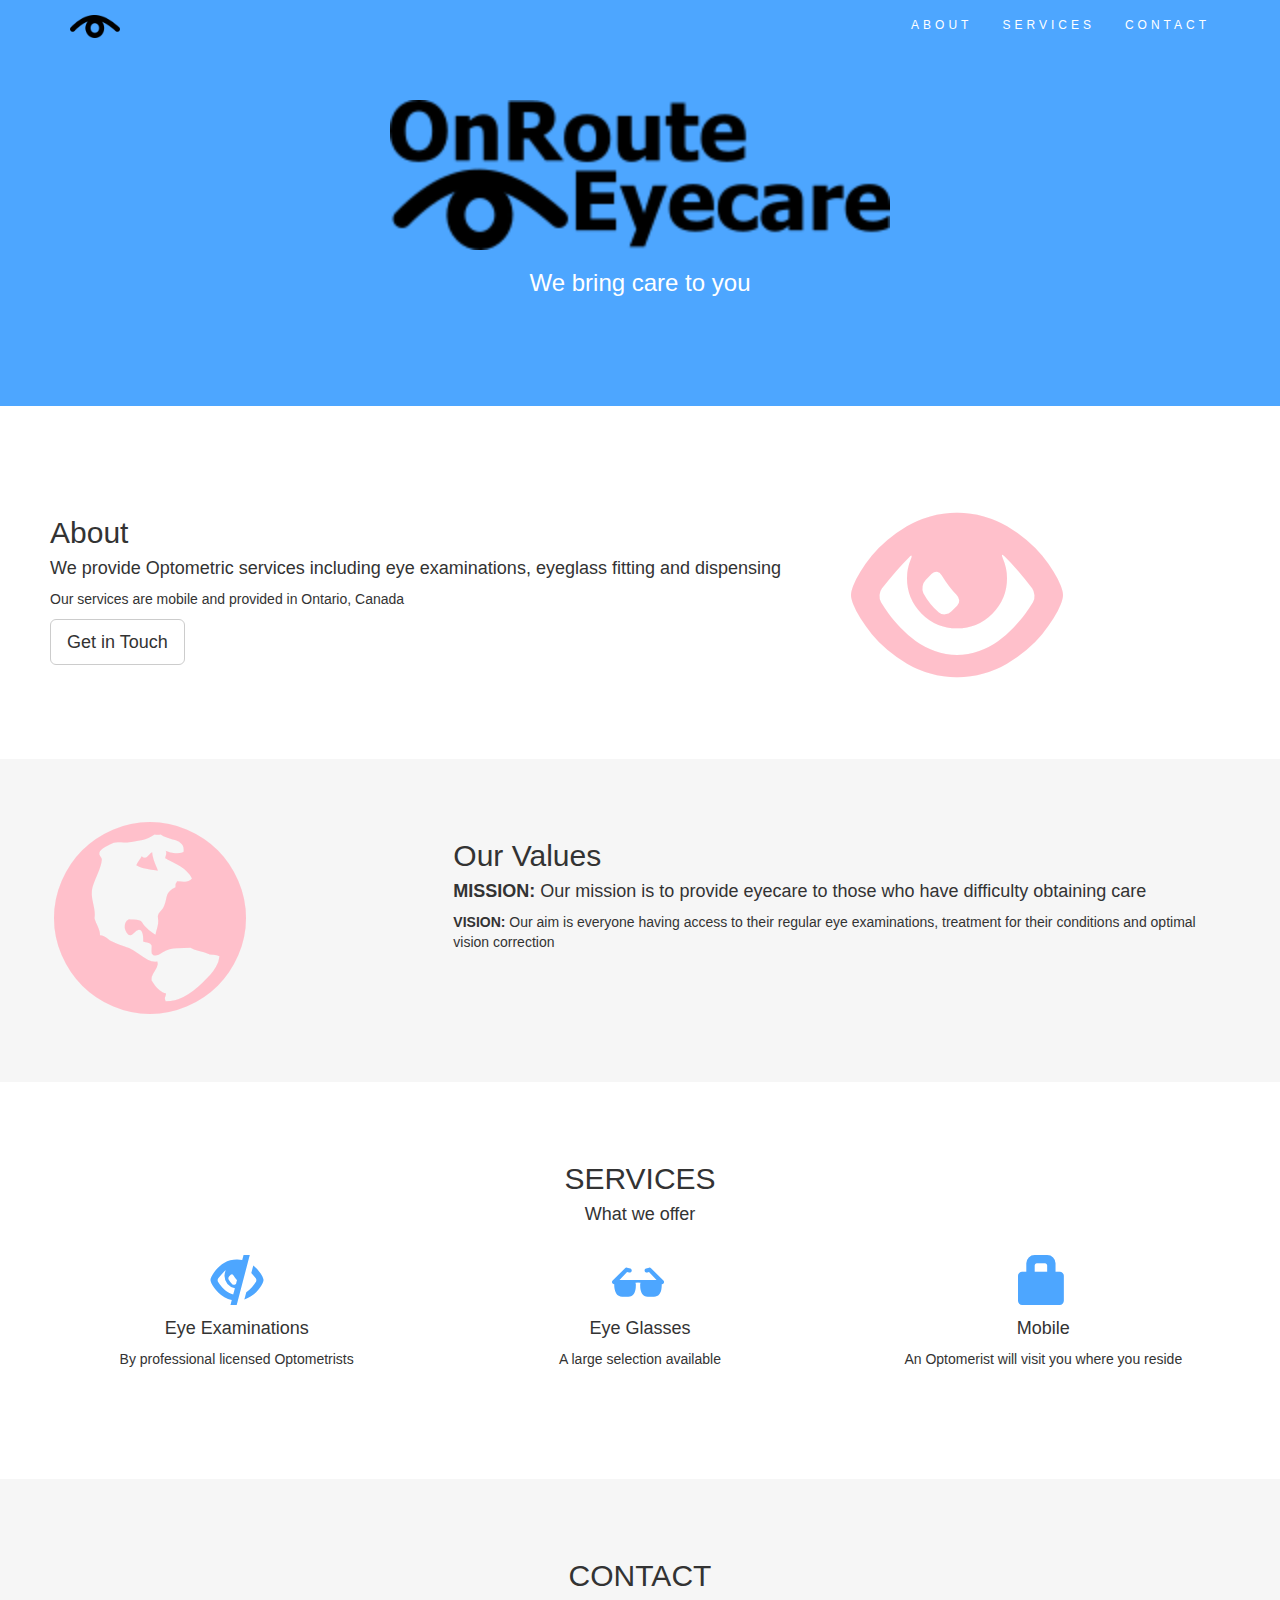
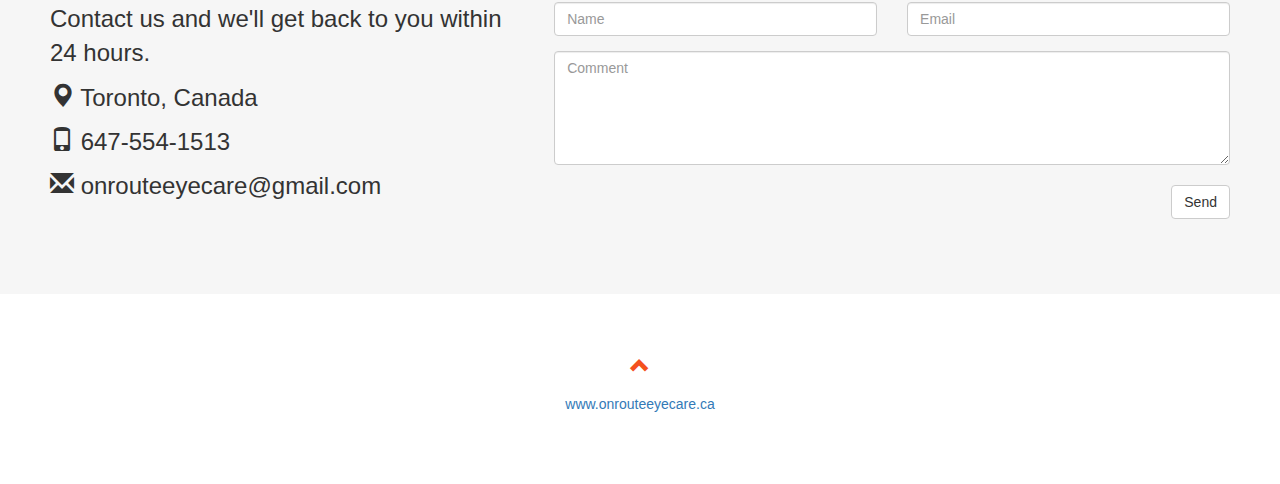
==== commit 47bfa1da: "close to final" ====
--- a/index.html
+++ b/index.html
@@ -77,11 +77,11 @@
   <div class="row">
 	<div class="col-sm-8">
 		<h2>About</h2>
-		<h4>Lorem ipsum..</h4> 
-		<p>Lorem ipsum..</p>
+		<h4>We provide Optometric services including eye examinations, eyeglass fitting and dispensing</h4> 
+		<p>Our services are mobile and provided in Ontario, Canada</p>
 		<a href="#contact"><button class="btn btn-default btn-lg">Get in Touch</button></a>
 	</div>
-	<div class="col-sm-4">
+	<div class="col-sm-4 center">
 		<span class="glyphicon glyphicon-eye-open logo"></span>
 	</div>
   </div>
@@ -94,8 +94,8 @@
     </div>
     <div class="col-sm-8">
       <h2>Our Values</h2>
-      <h4><strong>MISSION:</strong> Our mission lorem ipsum..</h4>      
-      <p><strong>VISION:</strong> Our vision Lorem ipsum..</p>
+      <h4><strong>MISSION:</strong> Our mission is to provide eyecare to those who have difficulty obtaining care</h4>      
+      <p><strong>VISION:</strong> Our aim is everyone having access to their regular eye examinations, treatment for their conditions and optimal vision correction </p>
     </div>
   </div>
 </div>
@@ -177,9 +177,9 @@
 <div id="contact" class="container-fluid bg-grey">
   <h2 class="text-center">CONTACT</h2>
   <div class="row">
-    <div class="col-sm-5">
+    <div class="col-sm-5" id="contactinfo">
       <p>Contact us and we'll get back to you within 24 hours.</p>
-      <p><span class="glyphicon glyphicon-map-marker"></span> Toronto, CA</p>
+      <p><span class="glyphicon glyphicon-map-marker"></span> Toronto, Canada</p>
       <p><span class="glyphicon glyphicon-phone"></span> 647-554-1513</p>
       <p><span class="glyphicon glyphicon-envelope"></span> onrouteeyecare@gmail.com</p> 
     </div>
--- a/main.css
+++ b/main.css
@@ -96,4 +96,9 @@
     font-size: 20px;
     margin-bottom: 20px;
     color: #f4511e;
+}
+
+#contactinfo {
+	font-size: 24px;
+	
 }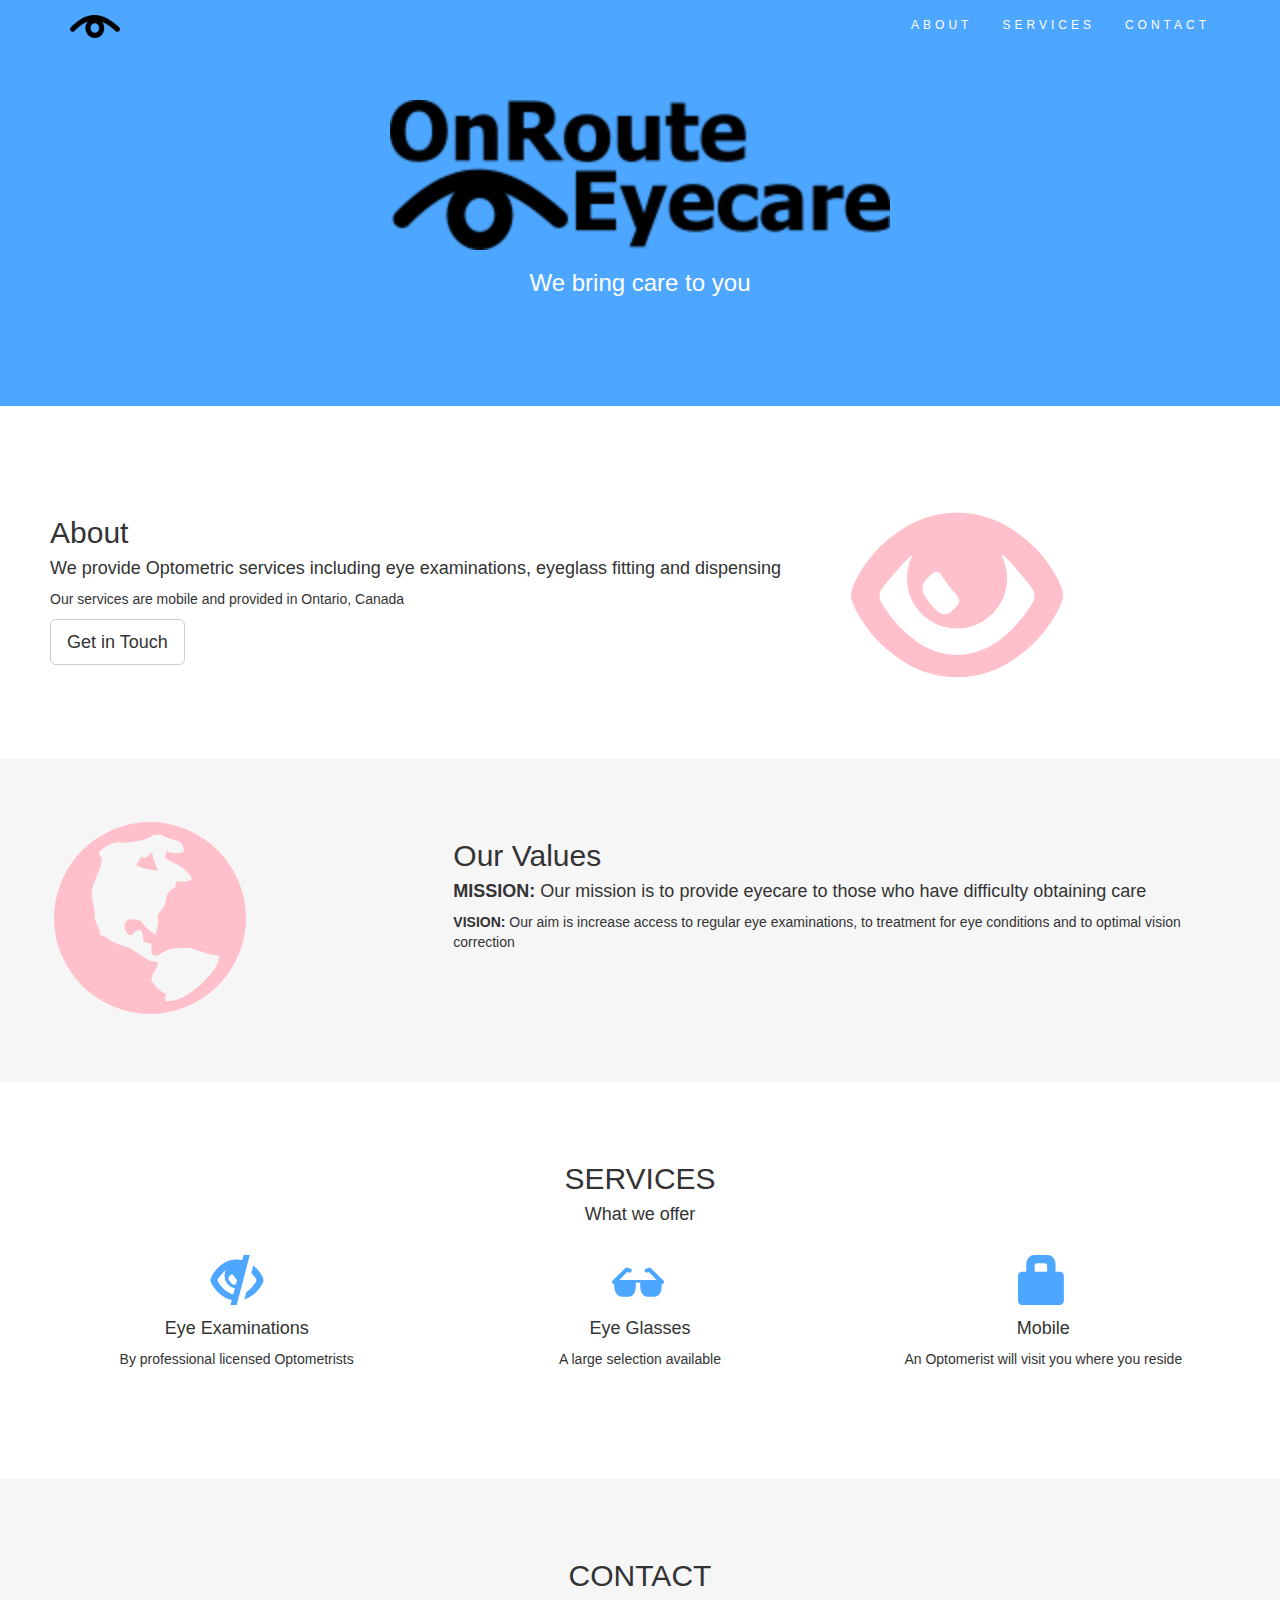
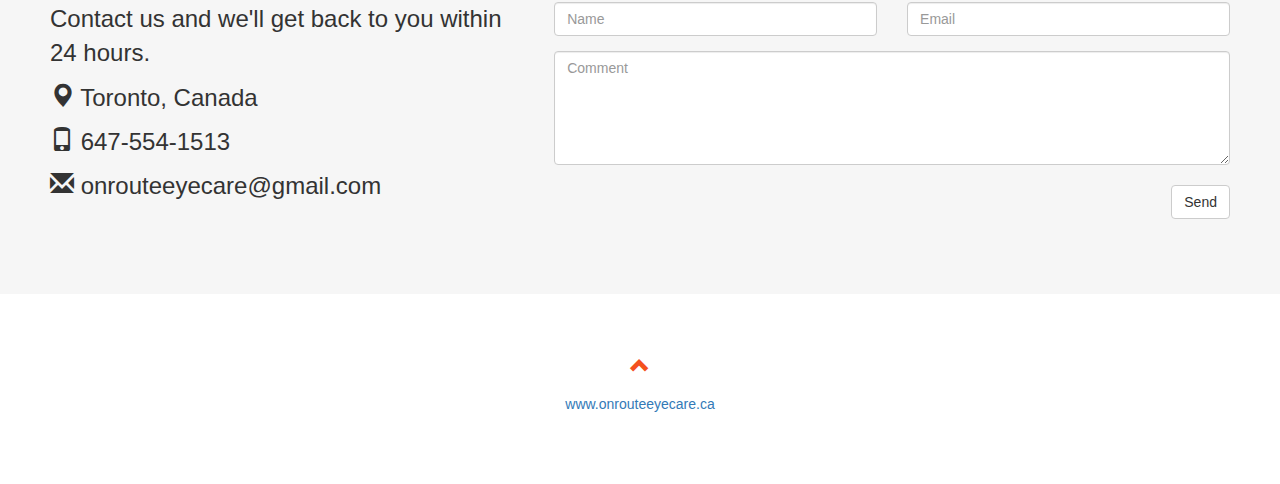
==== commit 9326e055: "changed vision" ====
--- a/index.html
+++ b/index.html
@@ -95,7 +95,7 @@
     <div class="col-sm-8">
       <h2>Our Values</h2>
       <h4><strong>MISSION:</strong> Our mission is to provide eyecare to those who have difficulty obtaining care</h4>      
-      <p><strong>VISION:</strong> Our aim is everyone having access to their regular eye examinations, treatment for their conditions and optimal vision correction </p>
+      <p><strong>VISION:</strong> Our aim is increase access to regular eye examinations, to treatment for eye conditions and to optimal vision correction </p>
     </div>
   </div>
 </div>
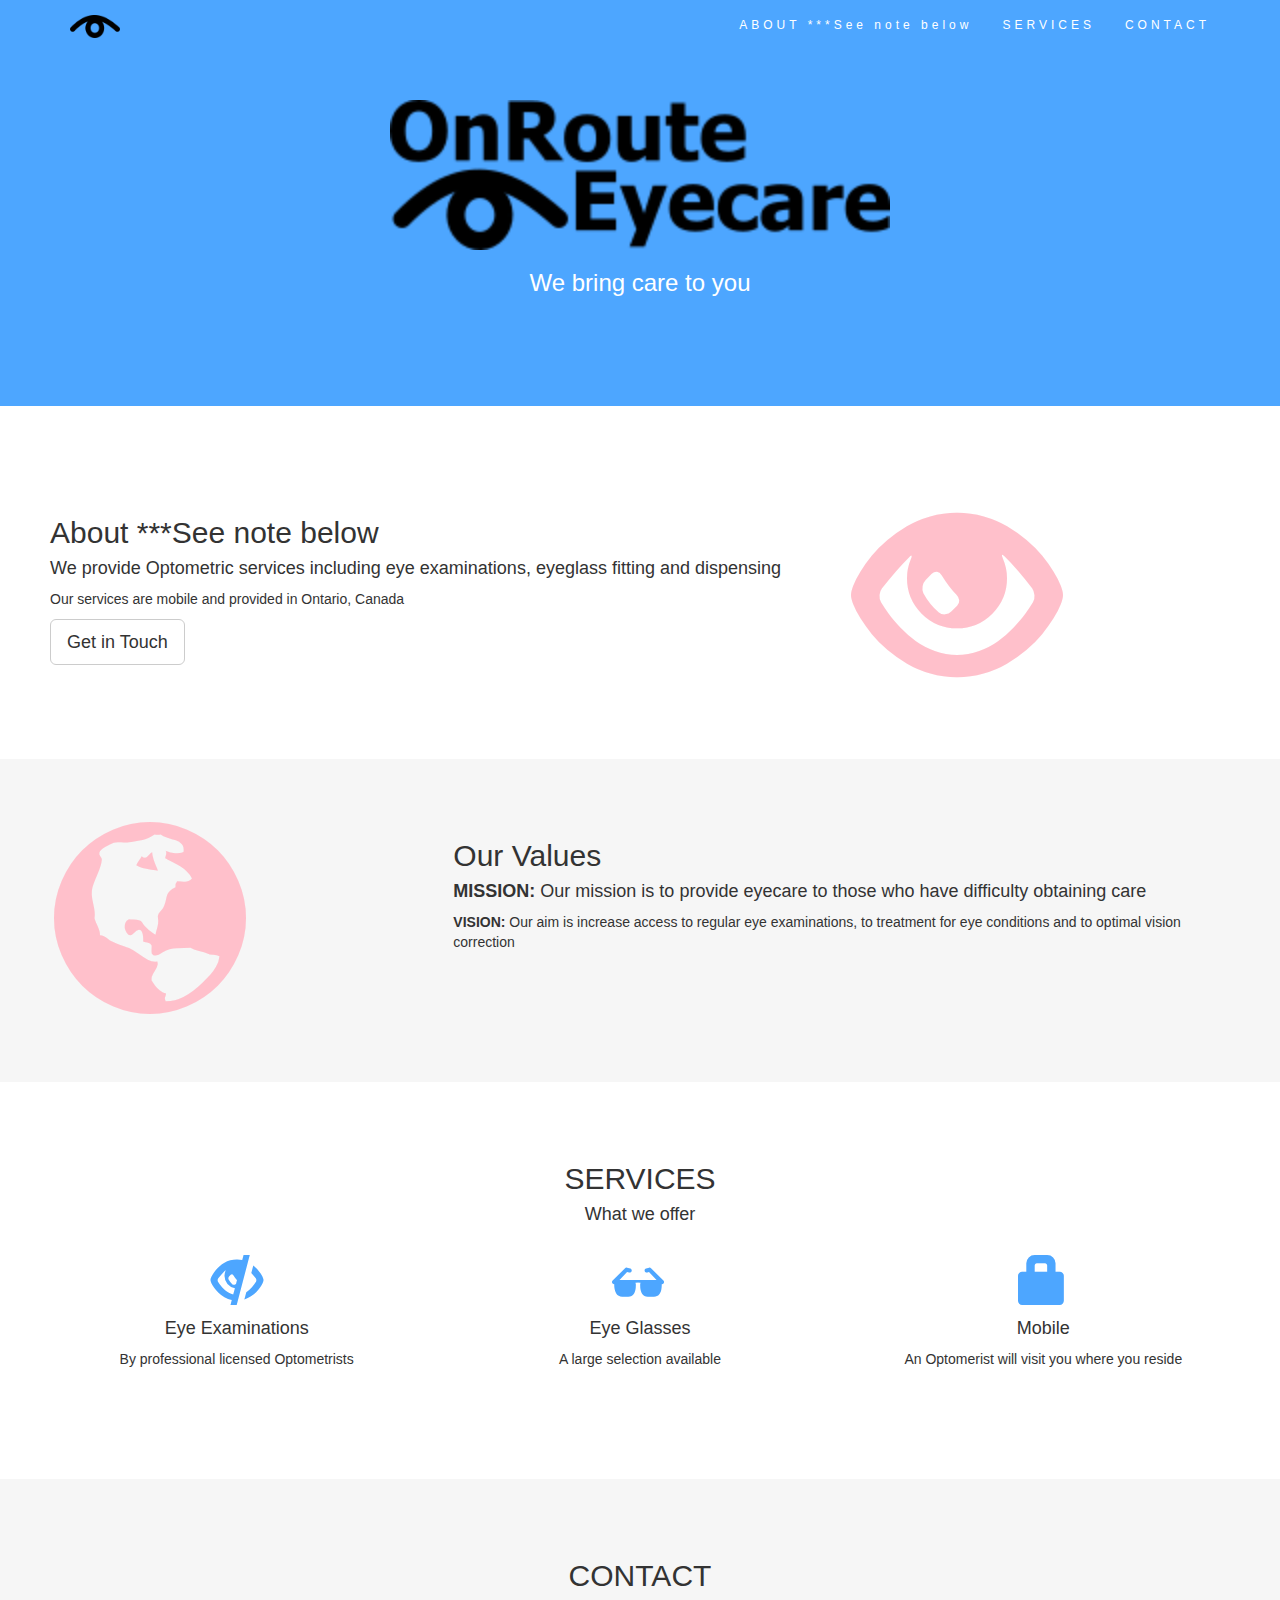
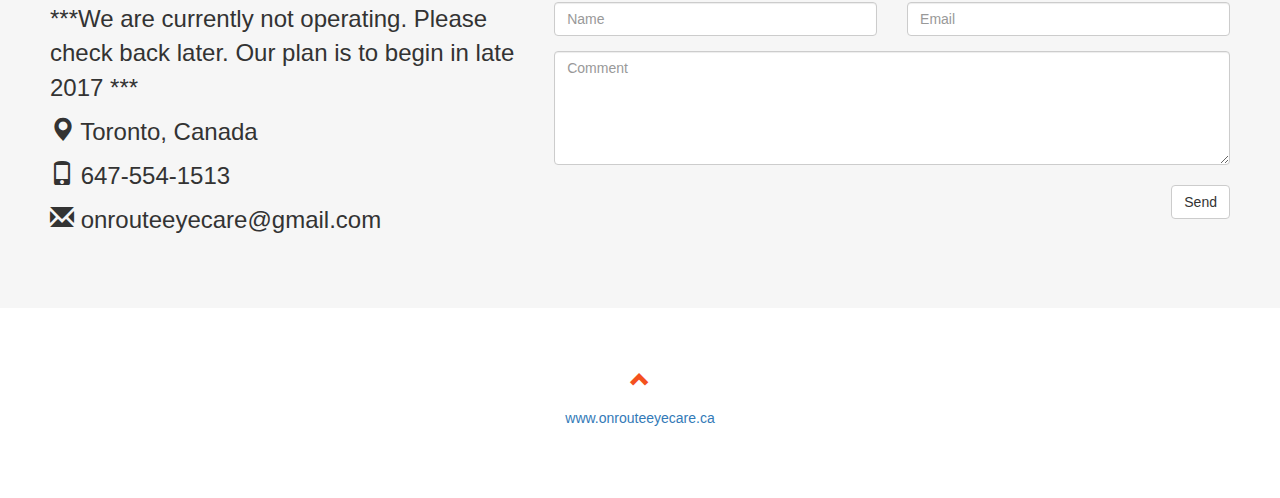
==== commit fda5525d: "'what'" ====
--- a/index.html
+++ b/index.html
@@ -37,8 +37,20 @@
   });
 })
 </script>
-  
+<!-- google analytics-->
+<script>
+  (function(i,s,o,g,r,a,m){i['GoogleAnalyticsObject']=r;i[r]=i[r]||function(){
+  (i[r].q=i[r].q||[]).push(arguments)},i[r].l=1*new Date();a=s.createElement(o),
+  m=s.getElementsByTagName(o)[0];a.async=1;a.src=g;m.parentNode.insertBefore(a,m)
+  })(window,document,'script','https://www.google-analytics.com/analytics.js','ga');
+
+  ga('create', 'UA-78250810-1', 'auto');
+  ga('send', 'pageview');
+
+</script>  
+
 </head>
+
 <body id="myPage" data-spy="scroll" data-target=".navbar" data-offset="60">
 
 <nav class="navbar navbar-default navbar-fixed-top">
@@ -53,7 +65,7 @@
      </div>
     <div class="collapse navbar-collapse" id="myNavbar">
       <ul class="nav navbar-nav navbar-right">
-        <li><a href="#about">ABOUT</a></li>
+        <li><a href="#about">ABOUT ***See note below</a></li>
         <li><a href="#services">SERVICES</a></li>
    <!--     <li><a href="#portfolio">PORTFOLIO</a></li>
         <li><a href="#pricing">PRICING</a></li>  -->
@@ -76,7 +88,7 @@
 <div id="about" class="container-fluid">
   <div class="row">
 	<div class="col-sm-8">
-		<h2>About</h2>
+		<h2>About ***See note below</h2>
 		<h4>We provide Optometric services including eye examinations, eyeglass fitting and dispensing</h4> 
 		<p>Our services are mobile and provided in Ontario, Canada</p>
 		<a href="#contact"><button class="btn btn-default btn-lg">Get in Touch</button></a>
@@ -178,7 +190,7 @@
   <h2 class="text-center">CONTACT</h2>
   <div class="row">
     <div class="col-sm-5" id="contactinfo">
-      <p>Contact us and we'll get back to you within 24 hours.</p>
+      <p>***We are currently not operating. Please check back later. Our plan is to begin in late 2017 ***</p>
       <p><span class="glyphicon glyphicon-map-marker"></span> Toronto, Canada</p>
       <p><span class="glyphicon glyphicon-phone"></span> 647-554-1513</p>
       <p><span class="glyphicon glyphicon-envelope"></span> onrouteeyecare@gmail.com</p> 
